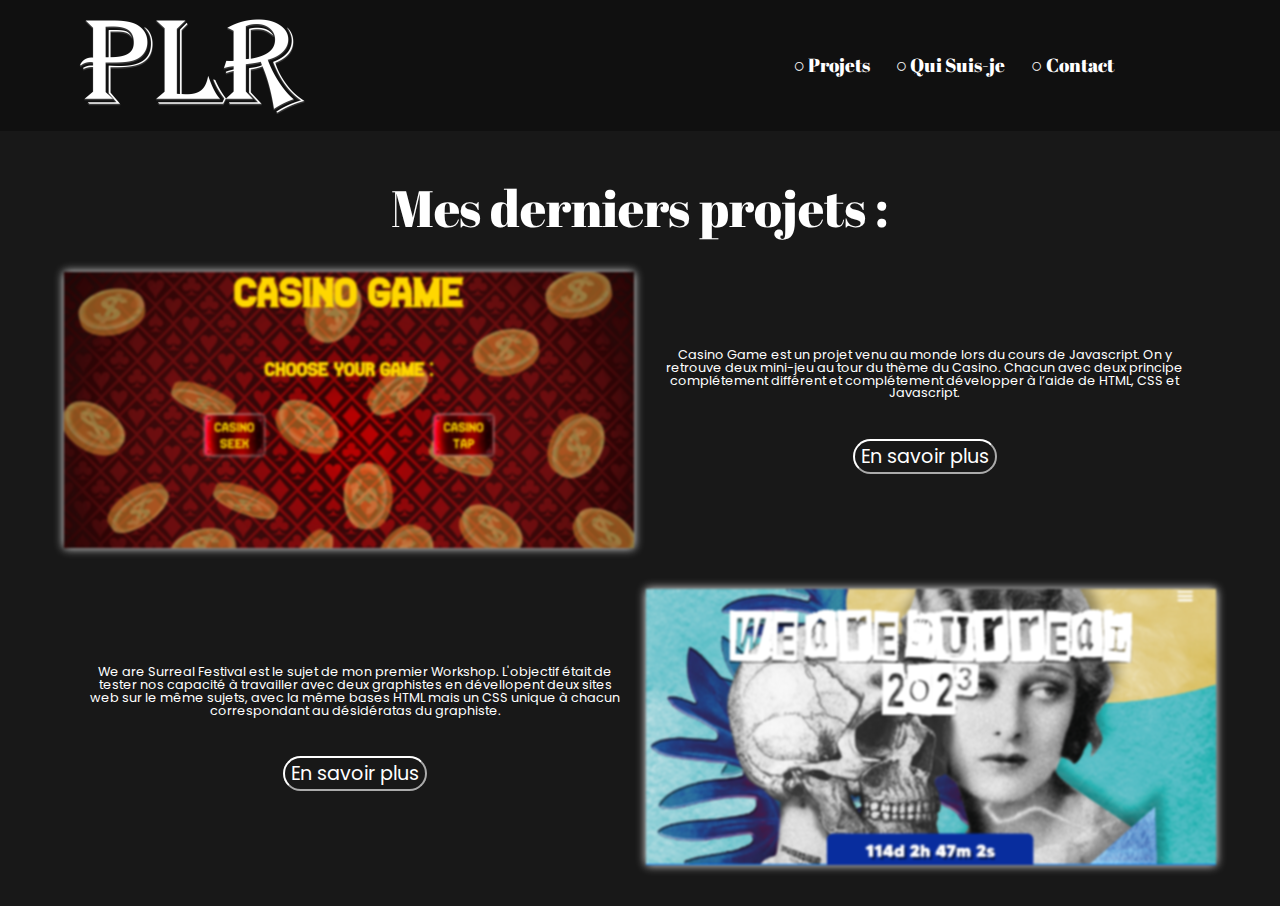
==== index.html @ 292a05e4 "Add files via upload" ====
<!DOCTYPE html>

<html lang="en">

<head>
    <meta charset="UTF-8">
    <meta name="viewport" content="width=device-width, initial-scale=1.0">
    <meta http-equiv="X-UA-Compatible" content="ie=edge">
    <title>Pierre-Louis Rousseaux ◉ Portfolio</title>
    <link rel="icon" type="image/png" sizes="50x50" href="">
    <link rel="stylesheet" href="Main/styles.css" />
</head>

<body>
    <header>
        <a href="index.html" style="text-decoration: none"><img class="logo" src="Main/pictures/logo.png"></a>
        <a href="Main/projects.html" style="text-decoration: none" class="first_link">
            <h1>○ Projets</h1>
        </a>
        <a href="Main/who.html" style="text-decoration: none">
            <h1>○ Qui Suis-je</h1>
        </a>
        <a href="Main/contacts.html" style="text-decoration: none">
            <h1>○ Contact</h1>
        </a>
    </header>

    <div class="projects">
        <h2>Mes derniers projets :</h2>
        <div class="casino">
            <a href="Casino/casino.html" style="text-decoration: none"><img class="main_pictures"
                    src="Casino/pictures/Main_Casino.png"></a>
            <p>Casino Game est un projet venu au monde lors du cours de Javascript. On y retrouve deux mini-jeu au tour
                du thème du Casino. Chacun avec deux principe complétement différent et complétement développer à l’aide
                de HTML, CSS et Javascript.<br><a href="Casino/casino.html" style="text-decoration: none"><button
                        class="more" type="button">En savoir plus</button></a></p>
        </div>
        <div class="workshop1">
            <p>We are Surreal Festival est le sujet de mon premier Workshop. L'objectif était de tester nos capacité à
                travailler avec deux graphistes en dévellopent deux sites web sur le même sujets, avec la même bases
                HTML mais un CSS unique à chacun correspondant au désidératas du graphiste.<br><a
                    href="WorkShop_1/workshop1.html" style="text-decoration: none"><button class="more"
                        type="button">En
                        savoir plus</button></a></p>
            <a href="WorkShop_1/workshop1.html" style="text-decoration: none"><img class="main_pictures"
                    src="WorkShop_1/pictures/Main_WorkShop1.png"></a>
        </div>
    </div>

    <script src="Main/index.js"></script>
</body>

</html>
---- Main/styles.css ----
@import url('https://fonts.googleapis.com/css2?family=Abril+Fatface&display=swap');
@import url('https://fonts.googleapis.com/css2?family=Poppins:wght@500&display=swap');
html,
body,
div,
span,
applet,
object,
iframe,
h1,
h2,
h3,
h4,
h5,
h6,
p,
blockquote,
pre,
a,
abbr,
acronym,
address,
big,
cite,
code,
del,
dfn,
em,
img,
ins,
kbd,
q,
s,
samp,
small,
strike,
strong,
sub,
sup,
tt,
var,
b,
u,
i,
center,
dl,
dt,
dd,
ol,
ul,
li,
fieldset,
form,
label,
legend,
table,
caption,
tbody,
tfoot,
thead,
tr,
th,
td,
article,
aside,
canvas,
details,
embed,
figure,
figcaption,
footer,
header,
hgroup,
menu,
nav,
output,
ruby,
section,
summary,
time,
mark,
audio,
video {
    margin: 0;
    padding: 0;
    border: 0;
    font-size: 100%;
    font: inherit;
    vertical-align: baseline;
}

article,
aside,
details,
figcaption,
figure,
footer,
header,
hgroup,
menu,
nav,
section {
    display: block;
}

body {
    line-height: 1;
}

ol,
ul {
    list-style: none;
}

blockquote,
q {
    quotes: none;
}

blockquote:before,
blockquote:after,
q:before,
q:after {
    content: '';
    content: none;
}

table {
    border-collapse: collapse;
    border-spacing: 0;
}

::-webkit-scrollbar {
    width: 10px;
}

::-webkit-scrollbar-track {
    background: rgb(24, 24, 24);
}

::-webkit-scrollbar-thumb {
    background: #a30507;
    border-radius: 10px;
}

::-webkit-scrollbar-thumb:hover {
    background: #a10507c9;
}


body {
    background-color: rgb(24, 24, 24);
    overflow-x: hidden;
}

header {
    display: flex;
    background-color: rgba(0,0,0,0.3);
}

header .logo {
    margin-left: 5vw;
    position: relative;
    width: 20vw;
}

header .first_link{
    margin-left: 35vw;
}

header a {
    font-size: 1.5vw;
    margin-top: auto;
    margin-bottom: auto;
    margin-right: 2vw;
    color: white;
    font-family: 'Abril Fatface', cursive;
}

.projects {
    margin-top: 4vw;
    margin-left: 5vw;
    margin-right: 5vw;
    color: white;
}

.projects h2 {
    margin-bottom: 3vw;
    text-align: center;
    font-size: 4vw;
    font-family: 'Abril Fatface', cursive;
}

.projects .main_pictures {
    width: 44.5vw;
    transition: all 0.5s;
    box-shadow: 0px 0px 1vh rgb(255, 255, 255);
    filter:blur(1px)
}

.projects .main_pictures:hover{
    scale: 1.05;
    filter:blur(0px);
    transition: all 0.5s;
}

.projects .casino {
    margin-bottom: 3vw;
    display: flex;
    animation: arrived_left 2s;
}

.projects .casino p {
    font-size: 1vw;
    margin: 2vw;
    margin-top: auto;
    margin-bottom: auto;
    text-align: center;
    animation: text_appear 4s;
    font-family: 'Poppins', sans-serif;
}

.projects .workshop1 {
    margin-bottom: 3vw;
    display: flex;
    animation: arrived_rigth 2s;
}

.projects .workshop1 p {
    font-size: 1vw;
    margin: 2vw;
    margin-top: auto;
    margin-bottom: auto;
    text-align: center;
    animation: text_appear 4s;
    font-family: 'Poppins', sans-serif;
}

.projects .valorant {
    margin-bottom: 3vw;
    display: flex;
    animation: arrived_left 2s;
}

.projects .valorant p {
    font-size: 1vw;
    margin: 2vw;
    margin-top: auto;
    margin-bottom: auto;
    text-align: center;
    animation: text_appear 4s;
    font-family: 'Poppins', sans-serif;
}

.projects button {
    cursor: pointer;
    justify-content: center;
    background-color: transparent;
    font-size: 1.5vw;
    font-family: 'Poppins', sans-serif;
    color: white;
    margin-top: 3vw;
    border-radius: 20px;
    border-color: white;
    transition: all 1s;
}

.projects button:hover {
    scale: 1.2;
    transition: all 1s;
}

@keyframes arrived_left {
    from{
        margin-left: -60vw;
    }
    to{
        margin-left: 0vw;
    }
}

@keyframes arrived_rigth {
    from{
        margin-right: -60vw;
    }
    to{
        margin-right: 0vw;
    }
}

@keyframes text_appear {
    0% {
        opacity: 0;
    }
    50%{
        opacity: 0;
    }
    100%{
        opacity: 1;
    }
}
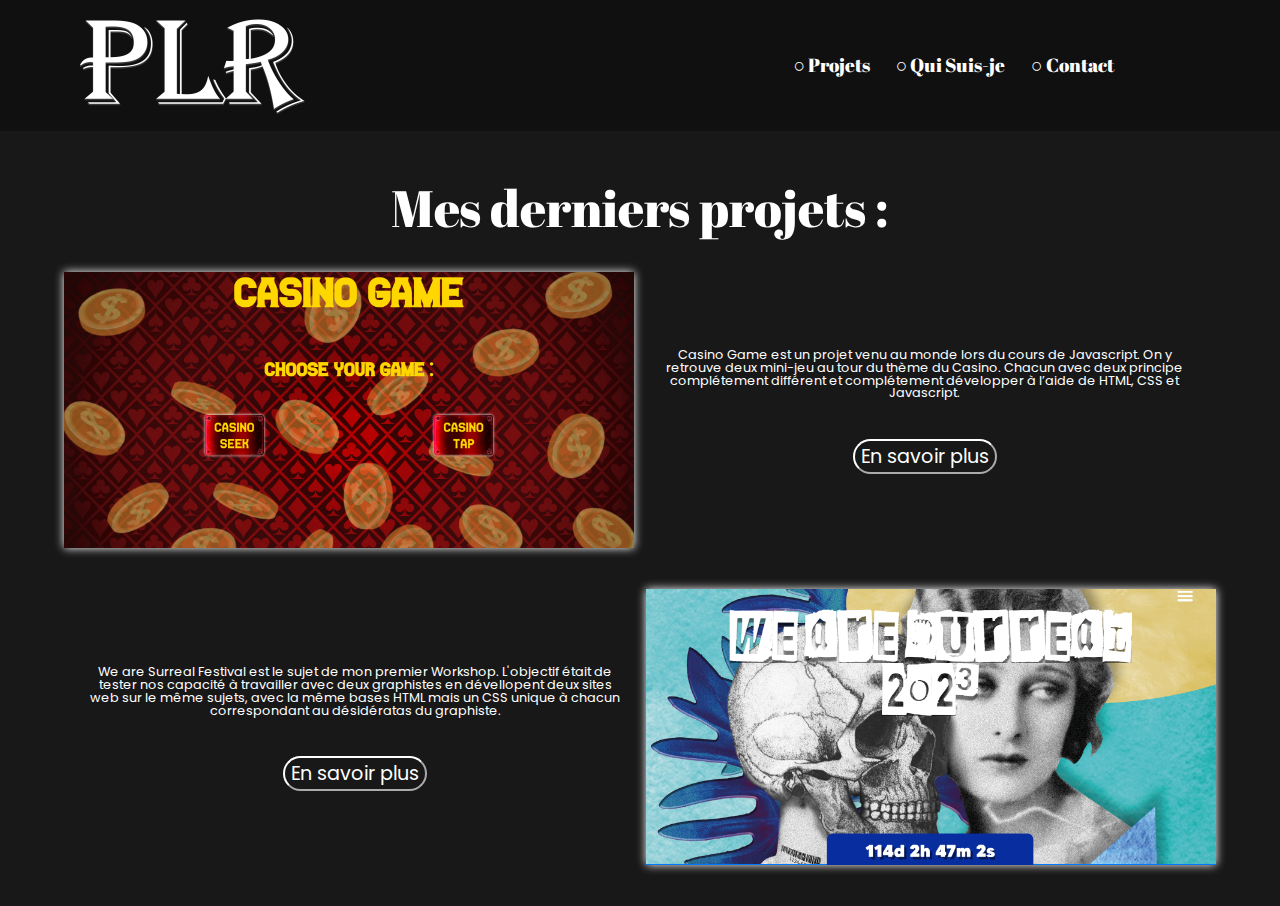
==== commit 9f2136a4: "Add files via upload" ====
--- a/index.html
+++ b/index.html
@@ -17,7 +17,7 @@
         <a href="Main/projects.html" style="text-decoration: none" class="first_link">
             <h1>○ Projets</h1>
         </a>
-        <a href="Main/who.html" style="text-decoration: none">
+        <a href="Main/quisuisje.html" style="text-decoration: none">
             <h1>○ Qui Suis-je</h1>
         </a>
         <a href="Main/contacts.html" style="text-decoration: none">
--- a/Main/styles.css
+++ b/Main/styles.css
@@ -175,6 +175,12 @@
     margin-right: 2vw;
     color: white;
     font-family: 'Abril Fatface', cursive;
+    transition: all 0.5s;
+}
+
+header a:hover {
+    color: #a30507;
+    transition: all 0.5s;
 }
 
 .projects {
@@ -195,11 +201,11 @@
     width: 44.5vw;
     transition: all 0.5s;
     box-shadow: 0px 0px 1vh rgb(255, 255, 255);
-    filter:blur(1px)
+    filter:blur(0.5px)
 }
 
 .projects .main_pictures:hover{
-    scale: 1.05;
+    scale: 1.02;
     filter:blur(0px);
     transition: all 0.5s;
 }
@@ -262,12 +268,12 @@
     margin-top: 3vw;
     border-radius: 20px;
     border-color: white;
-    transition: all 1s;
+    transition: all 0.5s;
 }
 
 .projects button:hover {
-    scale: 1.2;
-    transition: all 1s;
+    scale: 1.05;
+    transition: all 0.5s;
 }
 
 @keyframes arrived_left {
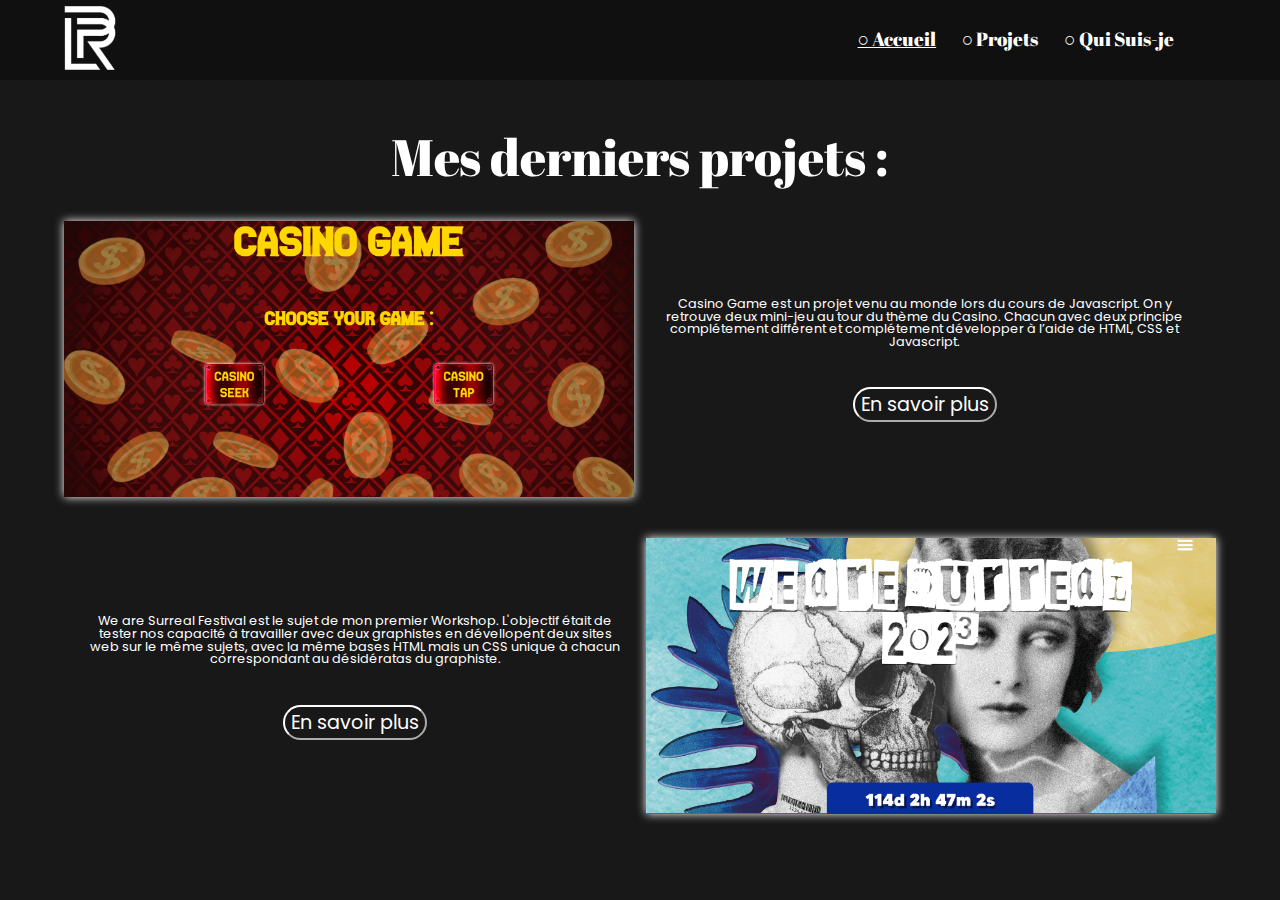
==== commit ed607761: "Add files via upload" ====
--- a/index.html
+++ b/index.html
@@ -6,6 +6,7 @@
     <meta charset="UTF-8">
     <meta name="viewport" content="width=device-width, initial-scale=1.0">
     <meta http-equiv="X-UA-Compatible" content="ie=edge">
+    <meta name="viewport" content="width=device-width, initial-scale=1, maximum-scale=1">
     <title>Pierre-Louis Rousseaux ◉ Portfolio</title>
     <link rel="icon" type="image/png" sizes="50x50" href="">
     <link rel="stylesheet" href="Main/styles.css" />
@@ -14,14 +15,14 @@
 <body>
     <header>
         <a href="index.html" style="text-decoration: none"><img class="logo" src="Main/pictures/logo.png"></a>
-        <a href="Main/projects.html" style="text-decoration: none" class="first_link">
+        <a href="index.html" style="text-decoration: none" class="first_link">
+            <h1><u>○ Accueil</u></h1>
+        </a>
+        <a href="Main/projects.html" style="text-decoration: none">
             <h1>○ Projets</h1>
         </a>
         <a href="Main/quisuisje.html" style="text-decoration: none">
             <h1>○ Qui Suis-je</h1>
-        </a>
-        <a href="Main/contacts.html" style="text-decoration: none">
-            <h1>○ Contact</h1>
         </a>
     </header>
 
@@ -39,8 +40,7 @@
             <p>We are Surreal Festival est le sujet de mon premier Workshop. L'objectif était de tester nos capacité à
                 travailler avec deux graphistes en dévellopent deux sites web sur le même sujets, avec la même bases
                 HTML mais un CSS unique à chacun correspondant au désidératas du graphiste.<br><a
-                    href="WorkShop_1/workshop1.html" style="text-decoration: none"><button class="more"
-                        type="button">En
+                    href="WorkShop_1/workshop1.html" style="text-decoration: none"><button class="more" type="button">En
                         savoir plus</button></a></p>
             <a href="WorkShop_1/workshop1.html" style="text-decoration: none"><img class="main_pictures"
                     src="WorkShop_1/pictures/Main_WorkShop1.png"></a>
--- a/Main/styles.css
+++ b/Main/styles.css
@@ -1,5 +1,6 @@
 @import url('https://fonts.googleapis.com/css2?family=Abril+Fatface&display=swap');
 @import url('https://fonts.googleapis.com/css2?family=Poppins:wght@500&display=swap');
+
 html,
 body,
 div,
@@ -155,17 +156,18 @@
 
 header {
     display: flex;
-    background-color: rgba(0,0,0,0.3);
+    background-color: rgba(0, 0, 0, 0.3);
 }
 
 header .logo {
-    margin-left: 5vw;
+    margin: 0.5vw;
+    margin-left: 4.5vw;
     position: relative;
-    width: 20vw;
-}
-
-header .first_link{
-    margin-left: 35vw;
+    width: 5vw;
+}
+
+header .first_link {
+    margin-left: 55vw;
 }
 
 header a {
@@ -201,12 +203,12 @@
     width: 44.5vw;
     transition: all 0.5s;
     box-shadow: 0px 0px 1vh rgb(255, 255, 255);
-    filter:blur(0.5px)
-}
-
-.projects .main_pictures:hover{
+    filter: blur(0.5px)
+}
+
+.projects .main_pictures:hover {
     scale: 1.02;
-    filter:blur(0px);
+    filter: blur(0px);
     transition: all 0.5s;
 }
 
@@ -276,20 +278,59 @@
     transition: all 0.5s;
 }
 
+.quisuisje h1 {
+    margin: 1vw;
+    font-size: 4vw;
+    color: white;
+    font-family: 'Abril Fatface', cursive;
+}
+
+.quisuisje h2 {
+    margin: 0.5vw;
+    margin-left: 1vw;
+    margin-bottom: 3vw;
+    font-size: 2vw;
+    color: white;
+    font-family: 'Poppins', sans-serif
+}
+
+.quisuisje p {
+    margin-left: 1vw;
+    margin-bottom: 3vw;
+    font-size: 1.2vw;
+    color: white;
+    font-family: 'Poppins', sans-serif
+}
+
+.quisuisje .instagram {
+    width: 5vw;
+}
+
+.quisuisje .linkedin {
+    width: 5vw;
+}
+
+.quisuisje .email {
+    width: 5vw;
+}
+
+
 @keyframes arrived_left {
-    from{
+    from {
         margin-left: -60vw;
     }
-    to{
+
+    to {
         margin-left: 0vw;
     }
 }
 
 @keyframes arrived_rigth {
-    from{
+    from {
         margin-right: -60vw;
     }
-    to{
+
+    to {
         margin-right: 0vw;
     }
 }
@@ -298,10 +339,182 @@
     0% {
         opacity: 0;
     }
-    50%{
+
+    50% {
         opacity: 0;
     }
-    100%{
+
+    100% {
         opacity: 1;
     }
+}
+
+
+@media screen and (orientation:portrait) {
+    body{
+        overflow-x: hidden;
+    }
+
+    header {
+        display: flex;
+        background-color: rgba(0, 0, 0, 0.3);
+    }
+    
+    header .logo {
+        margin: 0.5vw;
+        margin-left: 4.5vw;
+        position: relative;
+        width: 15vw;
+    }
+    
+    header .first_link {
+        margin-left: 3vw;
+    }
+    
+    header a {
+        font-size: 4vw;
+        margin-top: auto;
+        margin-bottom: auto;
+        margin-right: 2vw;
+        color: white;
+        font-family: 'Abril Fatface', cursive;
+        transition: all 0.5s;
+    }
+    
+    header a:hover {
+        color: #a30507;
+        transition: all 0.5s;
+    }
+    
+    .projects {
+        margin-top: 4vw;
+        margin-left: 5vw;
+        margin-right: 5vw;
+        color: white;
+    }
+    
+    .projects h2 {
+        margin-bottom: 3vw;
+        text-align: center;
+        font-size: 6vw;
+        font-family: 'Abril Fatface', cursive;
+    }
+    
+    .projects .main_pictures {
+        width: 90.5vw;
+        transition: all 0.5s;
+        box-shadow: 0px 0px 1vh rgb(255, 255, 255);
+        filter: blur(0.5px)
+    }
+    
+    .projects .main_pictures:hover {
+        scale: 1.02;
+        filter: blur(0px);
+        transition: all 0.5s;
+    }
+    
+    .projects .casino {
+        margin-bottom: 3vw;
+        display: flex;
+        flex-direction: column;
+        animation: arrived_left 2s;
+    }
+    
+    .projects .casino p {
+        font-size: 3vw;
+        margin: 2vw;
+        margin-top: 2vw;
+        margin-bottom: auto;
+        text-align: center;
+        animation: text_appear 4s;
+        font-family: 'Poppins', sans-serif;
+    }
+    
+    .projects .workshop1 {
+        margin-bottom: 3vw;
+        display: flex;
+        flex-direction: column-reverse;
+        animation: arrived_left 2s;
+    }
+    
+    .projects .workshop1 p {
+        font-size: 3vw;
+        margin: 2vw;
+        margin-top: 2vw;
+        margin-bottom: auto;
+        text-align: center;
+        animation: text_appear 4s;
+        font-family: 'Poppins', sans-serif;
+    }
+    
+    .projects .valorant {
+        margin-bottom: 3vw;
+        display: flex;
+        flex-direction: column;
+        animation: arrived_left 2s;
+    }
+    
+    .projects .valorant p {
+        font-size: 3vw;
+        margin: 2vw;
+        margin-top: 2vw;
+        margin-bottom: auto;
+        text-align: center;
+        animation: text_appear 4s;
+        font-family: 'Poppins', sans-serif;
+    }
+    
+    .projects button {
+        cursor: pointer;
+        justify-content: center;
+        background-color: transparent;
+        font-size: 3vw;
+        font-family: 'Poppins', sans-serif;
+        color: white;
+        margin-top: 3vw;
+        border-radius: 20px;
+        border-color: white;
+        transition: all 0.5s;
+    }
+    
+    .projects button:hover {
+        scale: 1.05;
+        transition: all 0.5s;
+    }
+    
+    .quisuisje h1 {
+        margin: 1vw;
+        font-size: 4vw;
+        color: white;
+        font-family: 'Abril Fatface', cursive;
+    }
+    
+    .quisuisje h2 {
+        margin: 0.5vw;
+        margin-left: 1vw;
+        margin-bottom: 3vw;
+        font-size: 2vw;
+        color: white;
+        font-family: 'Poppins', sans-serif
+    }
+    
+    .quisuisje p {
+        margin-left: 1vw;
+        margin-bottom: 3vw;
+        font-size: 1.2vw;
+        color: white;
+        font-family: 'Poppins', sans-serif
+    }
+    
+    .quisuisje .instagram {
+        width: 5vw;
+    }
+    
+    .quisuisje .linkedin {
+        width: 5vw;
+    }
+    
+    .quisuisje .email {
+        width: 5vw;
+    }
 }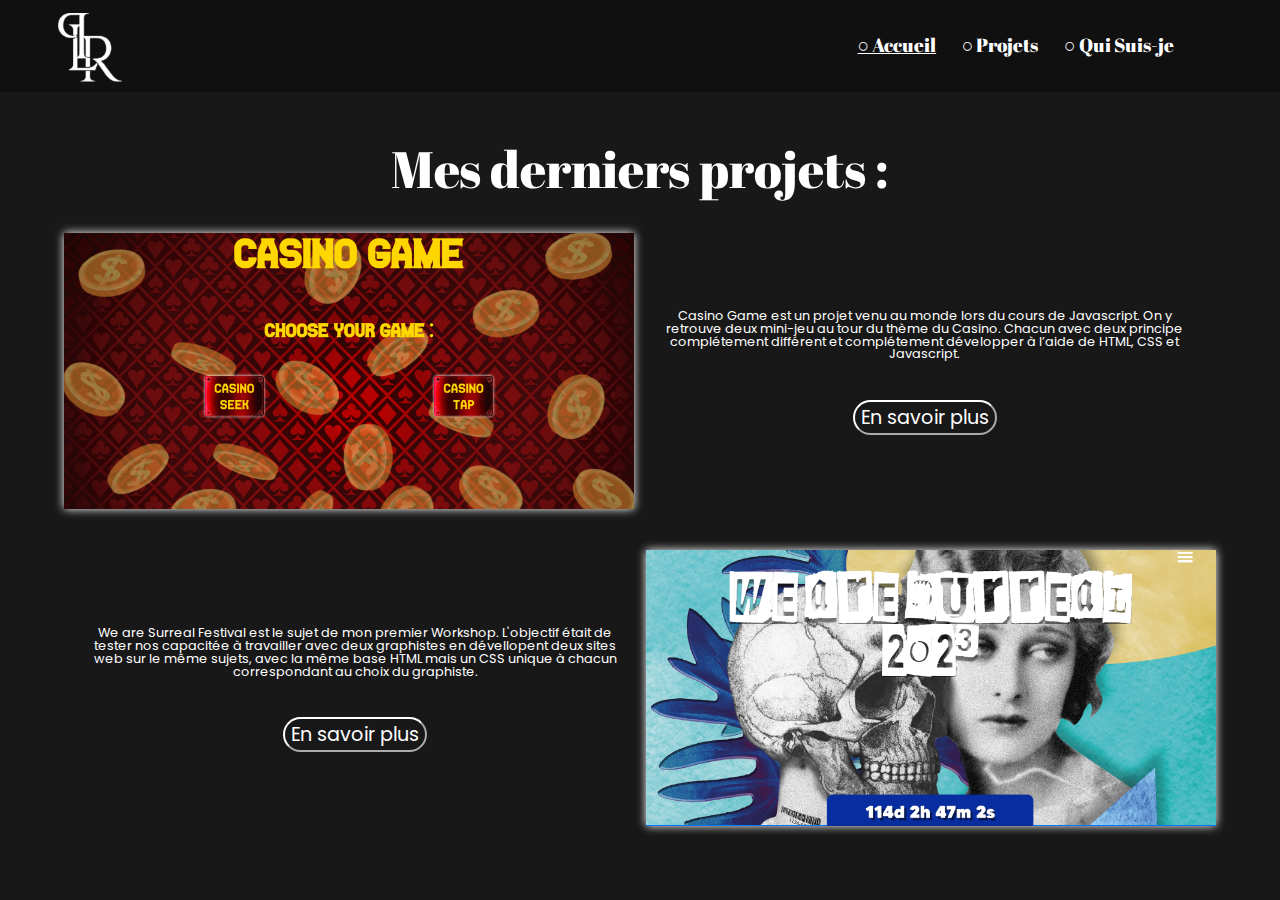
==== commit 62c429f5: "Add files via upload" ====
--- a/index.html
+++ b/index.html
@@ -1,6 +1,6 @@
 <!DOCTYPE html>
 
-<html lang="en">
+<html lang="fr">
 
 <head>
     <meta charset="UTF-8">
@@ -37,17 +37,15 @@
                         class="more" type="button">En savoir plus</button></a></p>
         </div>
         <div class="workshop1">
-            <p>We are Surreal Festival est le sujet de mon premier Workshop. L'objectif était de tester nos capacité à
-                travailler avec deux graphistes en dévellopent deux sites web sur le même sujets, avec la même bases
-                HTML mais un CSS unique à chacun correspondant au désidératas du graphiste.<br><a
+            <p>We are Surreal Festival est le sujet de mon premier Workshop. L'objectif était de tester nos capacitée à
+                travailler avec deux graphistes en dévellopent deux sites web sur le même sujets, avec la même base
+                HTML mais un CSS unique à chacun correspondant au choix du graphiste.<br><a
                     href="WorkShop_1/workshop1.html" style="text-decoration: none"><button class="more" type="button">En
                         savoir plus</button></a></p>
             <a href="WorkShop_1/workshop1.html" style="text-decoration: none"><img class="main_pictures"
                     src="WorkShop_1/pictures/Main_WorkShop1.png"></a>
         </div>
     </div>
-
-    <script src="Main/index.js"></script>
 </body>
 
 </html>--- a/Main/styles.css
+++ b/Main/styles.css
@@ -162,6 +162,7 @@
 header .logo {
     margin: 0.5vw;
     margin-left: 4.5vw;
+    margin-top: 1vw;
     position: relative;
     width: 5vw;
 }
@@ -351,7 +352,7 @@
 
 
 @media screen and (orientation:portrait) {
-    body{
+    body {
         overflow-x: hidden;
     }
 
@@ -359,18 +360,18 @@
         display: flex;
         background-color: rgba(0, 0, 0, 0.3);
     }
-    
+
     header .logo {
         margin: 0.5vw;
         margin-left: 4.5vw;
         position: relative;
         width: 15vw;
     }
-    
+
     header .first_link {
-        margin-left: 3vw;
-    }
-    
+        margin-left: 10vw;
+    }
+
     header a {
         font-size: 4vw;
         margin-top: auto;
@@ -380,90 +381,93 @@
         font-family: 'Abril Fatface', cursive;
         transition: all 0.5s;
     }
-    
+
     header a:hover {
         color: #a30507;
         transition: all 0.5s;
     }
-    
+
     .projects {
         margin-top: 4vw;
         margin-left: 5vw;
         margin-right: 5vw;
         color: white;
     }
-    
+
     .projects h2 {
-        margin-bottom: 3vw;
+        margin-bottom: 5vw;
         text-align: center;
         font-size: 6vw;
         font-family: 'Abril Fatface', cursive;
     }
-    
+
     .projects .main_pictures {
         width: 90.5vw;
         transition: all 0.5s;
         box-shadow: 0px 0px 1vh rgb(255, 255, 255);
-        filter: blur(0.5px)
-    }
-    
+        filter: blur(0.5px);
+    }
+
     .projects .main_pictures:hover {
         scale: 1.02;
         filter: blur(0px);
         transition: all 0.5s;
     }
-    
+
     .projects .casino {
         margin-bottom: 3vw;
         display: flex;
         flex-direction: column;
-        animation: arrived_left 2s;
-    }
-    
+        animation: arrived_left 3s;
+    }
+
     .projects .casino p {
+        max-width: 90.5vw;
         font-size: 3vw;
         margin: 2vw;
         margin-top: 2vw;
         margin-bottom: auto;
         text-align: center;
-        animation: text_appear 4s;
+        animation: text_appear 5s;
         font-family: 'Poppins', sans-serif;
     }
-    
+
     .projects .workshop1 {
         margin-bottom: 3vw;
         display: flex;
         flex-direction: column-reverse;
-        animation: arrived_left 2s;
-    }
-    
+        animation: arrived_left 3s;
+    }
+
     .projects .workshop1 p {
+        max-width: 90.5vw;
         font-size: 3vw;
         margin: 2vw;
         margin-top: 2vw;
         margin-bottom: auto;
         text-align: center;
-        animation: text_appear 4s;
+        animation: text_appear 5s;
         font-family: 'Poppins', sans-serif;
     }
-    
+
     .projects .valorant {
         margin-bottom: 3vw;
         display: flex;
         flex-direction: column;
-        animation: arrived_left 2s;
-    }
-    
+        animation: arrived_left 3s;
+    }
+
     .projects .valorant p {
+        max-width: 90.5vw;
         font-size: 3vw;
         margin: 2vw;
         margin-top: 2vw;
         margin-bottom: auto;
         text-align: center;
-        animation: text_appear 4s;
+        animation: text_appear 5s;
         font-family: 'Poppins', sans-serif;
     }
-    
+
     .projects button {
         cursor: pointer;
         justify-content: center;
@@ -476,19 +480,19 @@
         border-color: white;
         transition: all 0.5s;
     }
-    
+
     .projects button:hover {
         scale: 1.05;
         transition: all 0.5s;
     }
-    
+
     .quisuisje h1 {
         margin: 1vw;
         font-size: 4vw;
         color: white;
         font-family: 'Abril Fatface', cursive;
     }
-    
+
     .quisuisje h2 {
         margin: 0.5vw;
         margin-left: 1vw;
@@ -497,7 +501,7 @@
         color: white;
         font-family: 'Poppins', sans-serif
     }
-    
+
     .quisuisje p {
         margin-left: 1vw;
         margin-bottom: 3vw;
@@ -505,16 +509,26 @@
         color: white;
         font-family: 'Poppins', sans-serif
     }
-    
+
     .quisuisje .instagram {
         width: 5vw;
     }
-    
+
     .quisuisje .linkedin {
         width: 5vw;
     }
-    
+
     .quisuisje .email {
         width: 5vw;
     }
+
+    @keyframes arrived_left {
+        from {
+            margin-left: -100vw;
+        }
+
+        to {
+            margin-left: 0vw;
+        }
+    }
 }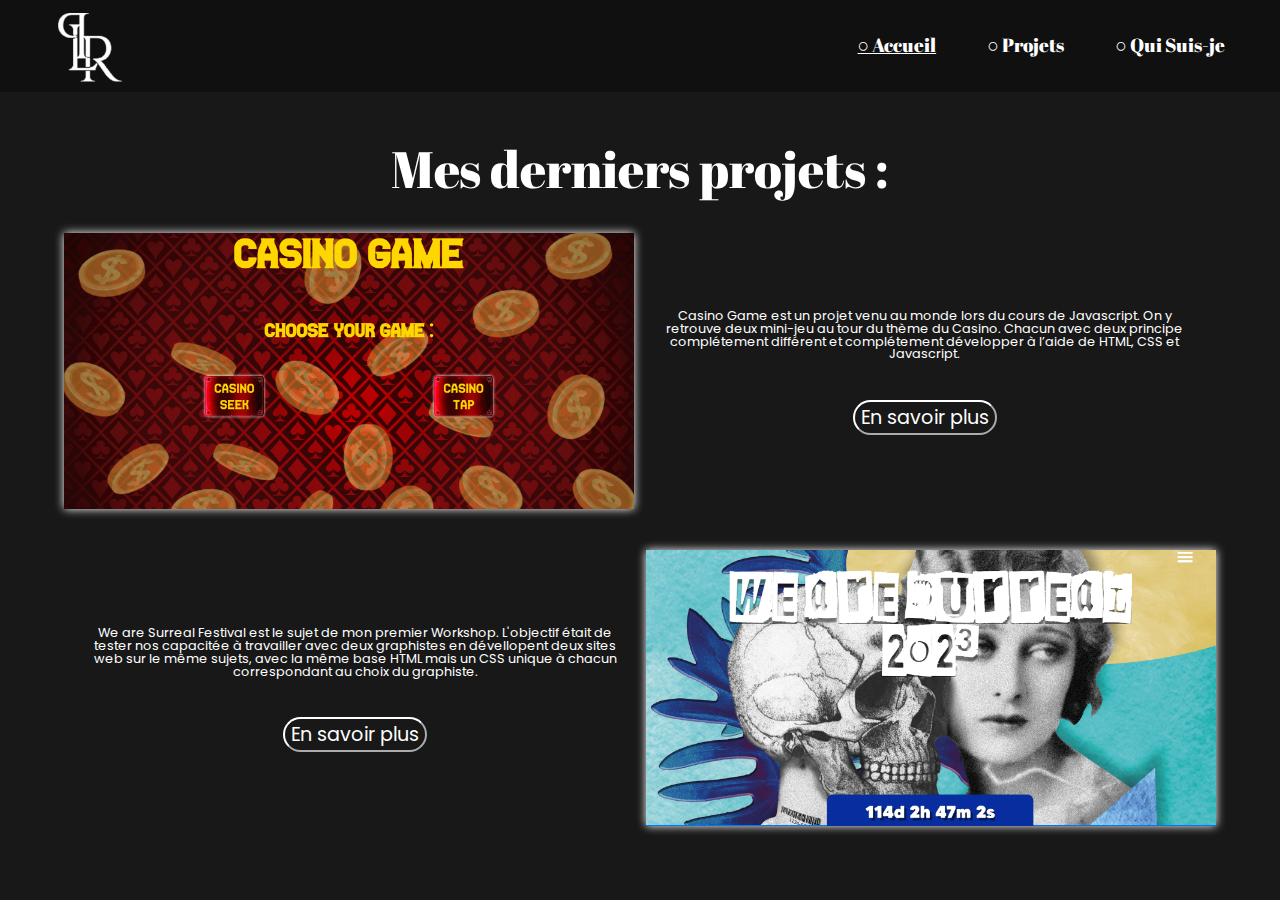
==== commit b2884571: "Add files via upload" ====
--- a/index.html
+++ b/index.html
@@ -6,9 +6,10 @@
     <meta charset="UTF-8">
     <meta name="viewport" content="width=device-width, initial-scale=1.0">
     <meta http-equiv="X-UA-Compatible" content="ie=edge">
+    <script src="https://cdnjs.cloudflare.com/ajax/libs/gsap/3.8.0/gsap.min.js"></script>
     <meta name="viewport" content="width=device-width, initial-scale=1, maximum-scale=1">
     <title>Pierre-Louis Rousseaux ◉ Portfolio</title>
-    <link rel="icon" type="image/png" sizes="50x50" href="">
+    <link rel="icon" type="image/png" sizes="50x50" href="Main/pictures/logo_fond2.png">
     <link rel="stylesheet" href="Main/styles.css" />
 </head>
 
@@ -21,9 +22,8 @@
         <a href="Main/projects.html" style="text-decoration: none">
             <h1>○ Projets</h1>
         </a>
-        <a href="Main/quisuisje.html" style="text-decoration: none">
-            <h1>○ Qui Suis-je</h1>
-        </a>
+
+        <h1 class="quisuisjeTitle">○ Qui Suis-je</h1>
     </header>
 
     <div class="projects">
@@ -46,6 +46,24 @@
                     src="WorkShop_1/pictures/Main_WorkShop1.png"></a>
         </div>
     </div>
+
+    <div class="quisuisje">
+        <div class="modal">
+            <img class="cross" src="Main/pictures/cross_white.svg">
+            <p class="textquisuisje">Bonjour, je m’appelle Pierre-Louis ROUSSEAUX, j'ai 18 ans et je suis actuellement
+                étudiant au Campus
+                Gobelins d’Annecy dans la filière développeur web et mobile.</p>
+            <h2>pl74rou@gmail.com</h2>
+            <div class="reseaux">
+                <a href="https://www.instagram.com/pierrelouis.rousseaux/" target="_blank"><img class="instagram"
+                        src="Main/pictures/instagram.svg"></a>
+                <a href="https://www.linkedin.com/in/pierre-louis-rousseaux/" target="_blank"><img class="linkedin"
+                        src="Main/pictures/linkedin.svg"></a>
+            </div>
+        </div>
+    </div>
+
+    <script src="Main/index.js"></script>
 </body>
 
 </html>--- a/Main/styles.css
+++ b/Main/styles.css
@@ -186,6 +186,23 @@
     transition: all 0.5s;
 }
 
+header h1 {
+    font-size: 1.5vw;
+    margin-top: auto;
+    margin-bottom: auto;
+    margin-right: 2vw;
+    color: white;
+    font-family: 'Abril Fatface', cursive;
+    transition: all 0.5s;
+}
+
+header h1:hover {
+    color: #a30507;
+    transition: all 0.5s;
+    cursor: pointer;
+}
+
+
 .projects {
     margin-top: 4vw;
     margin-left: 5vw;
@@ -279,41 +296,66 @@
     transition: all 0.5s;
 }
 
-.quisuisje h1 {
+
+.quisuisje .modal {
+    display: none;
+    position: fixed;
+    left: auto;
+    top: 10vw;
+    right: 1vw;
+    background-color: #252525;
+    z-index: 1;
+    padding-bottom: 3vw;
+    width: 25%;
+    margin-bottom: 1%;
+    border-radius: 5vh;
+    box-shadow: 0px 0px 2vh rgb(255, 255, 255);
+}
+
+.quisuisje .cross {
+    position: relative;
+    width: 2vw;
     margin: 1vw;
-    font-size: 4vw;
+    float: right;
+    cursor: pointer;
+    transition: all 0.5s;
+}
+
+.quisuisje .cross:hover {
+    transition: all 0.5s;
+    scale: 1.2;
+}
+
+.quisuisje .textquisuisje {
+    font-size: 1vw;
+    margin: 2vw;
+    margin-top: 4vw;
+    margin-bottom: 1vw;
     color: white;
-    font-family: 'Abril Fatface', cursive;
+    font-family: 'Poppins', sans-serif;
 }
 
 .quisuisje h2 {
-    margin: 0.5vw;
-    margin-left: 1vw;
-    margin-bottom: 3vw;
-    font-size: 2vw;
+    font-size: 1vw;
+    margin: 2vw;
+    margin-bottom: 1vw;
     color: white;
-    font-family: 'Poppins', sans-serif
-}
-
-.quisuisje p {
-    margin-left: 1vw;
-    margin-bottom: 3vw;
-    font-size: 1.2vw;
-    color: white;
-    font-family: 'Poppins', sans-serif
+    font-family: 'Poppins', sans-serif;
+}
+
+.quisuisje .reseaux{
+    text-align: center;
 }
 
 .quisuisje .instagram {
-    width: 5vw;
+    width: 3vw;
 }
 
 .quisuisje .linkedin {
-    width: 5vw;
-}
-
-.quisuisje .email {
-    width: 5vw;
-}
+    width: 3vw;
+}
+
+
 
 
 @keyframes arrived_left {
@@ -383,6 +425,21 @@
     }
 
     header a:hover {
+        color: #a30507;
+        transition: all 0.5s;
+    }
+
+    header h1 {
+        font-size: 4vw;
+        margin-top: auto;
+        margin-bottom: auto;
+        margin-right: 2vw;
+        color: white;
+        font-family: 'Abril Fatface', cursive;
+        transition: all 0.5s;
+    }
+
+    header h1:hover {
         color: #a30507;
         transition: all 0.5s;
     }
@@ -486,40 +543,58 @@
         transition: all 0.5s;
     }
 
-    .quisuisje h1 {
+    .quisuisje .modal {
+        display: none;
+        position: fixed;
+        left: auto;
+        top: 20vw;
+        right: 1vw;
+        background-color: #252525;
+        z-index: 1;
+        padding-bottom: 3vw;
+        width: 50%;
+        margin-bottom: 1%;
+        border-radius: 3vh;
+        box-shadow: 0px 0px 2vh rgb(255, 255, 255);
+    }
+    
+    .quisuisje .cross {
+        position: relative;
+        width: 5vw;
         margin: 1vw;
+        margin-right: 3vw;
+        float: right;
+        cursor: pointer;
+        transition: all 0.5s;
+    }
+    
+    .quisuisje .textquisuisje {
         font-size: 4vw;
+        margin: 2vw;
+        margin-top: 10vw;
+        margin-bottom: 1vw;
         color: white;
-        font-family: 'Abril Fatface', cursive;
-    }
-
+        font-family: 'Poppins', sans-serif;
+    }
+    
     .quisuisje h2 {
-        margin: 0.5vw;
-        margin-left: 1vw;
-        margin-bottom: 3vw;
-        font-size: 2vw;
+        font-size: 3vw;
+        margin: 2vw;
+        margin-bottom: 1vw;
         color: white;
-        font-family: 'Poppins', sans-serif
-    }
-
-    .quisuisje p {
-        margin-left: 1vw;
-        margin-bottom: 3vw;
-        font-size: 1.2vw;
-        color: white;
-        font-family: 'Poppins', sans-serif
-    }
-
+        font-family: 'Poppins', sans-serif;
+    }
+    
+    .quisuisje .reseaux{
+        text-align: center;
+    }
+    
     .quisuisje .instagram {
-        width: 5vw;
-    }
-
+        width: 8vw;
+    }
+    
     .quisuisje .linkedin {
-        width: 5vw;
-    }
-
-    .quisuisje .email {
-        width: 5vw;
+        width: 8vw;
     }
 
     @keyframes arrived_left {
